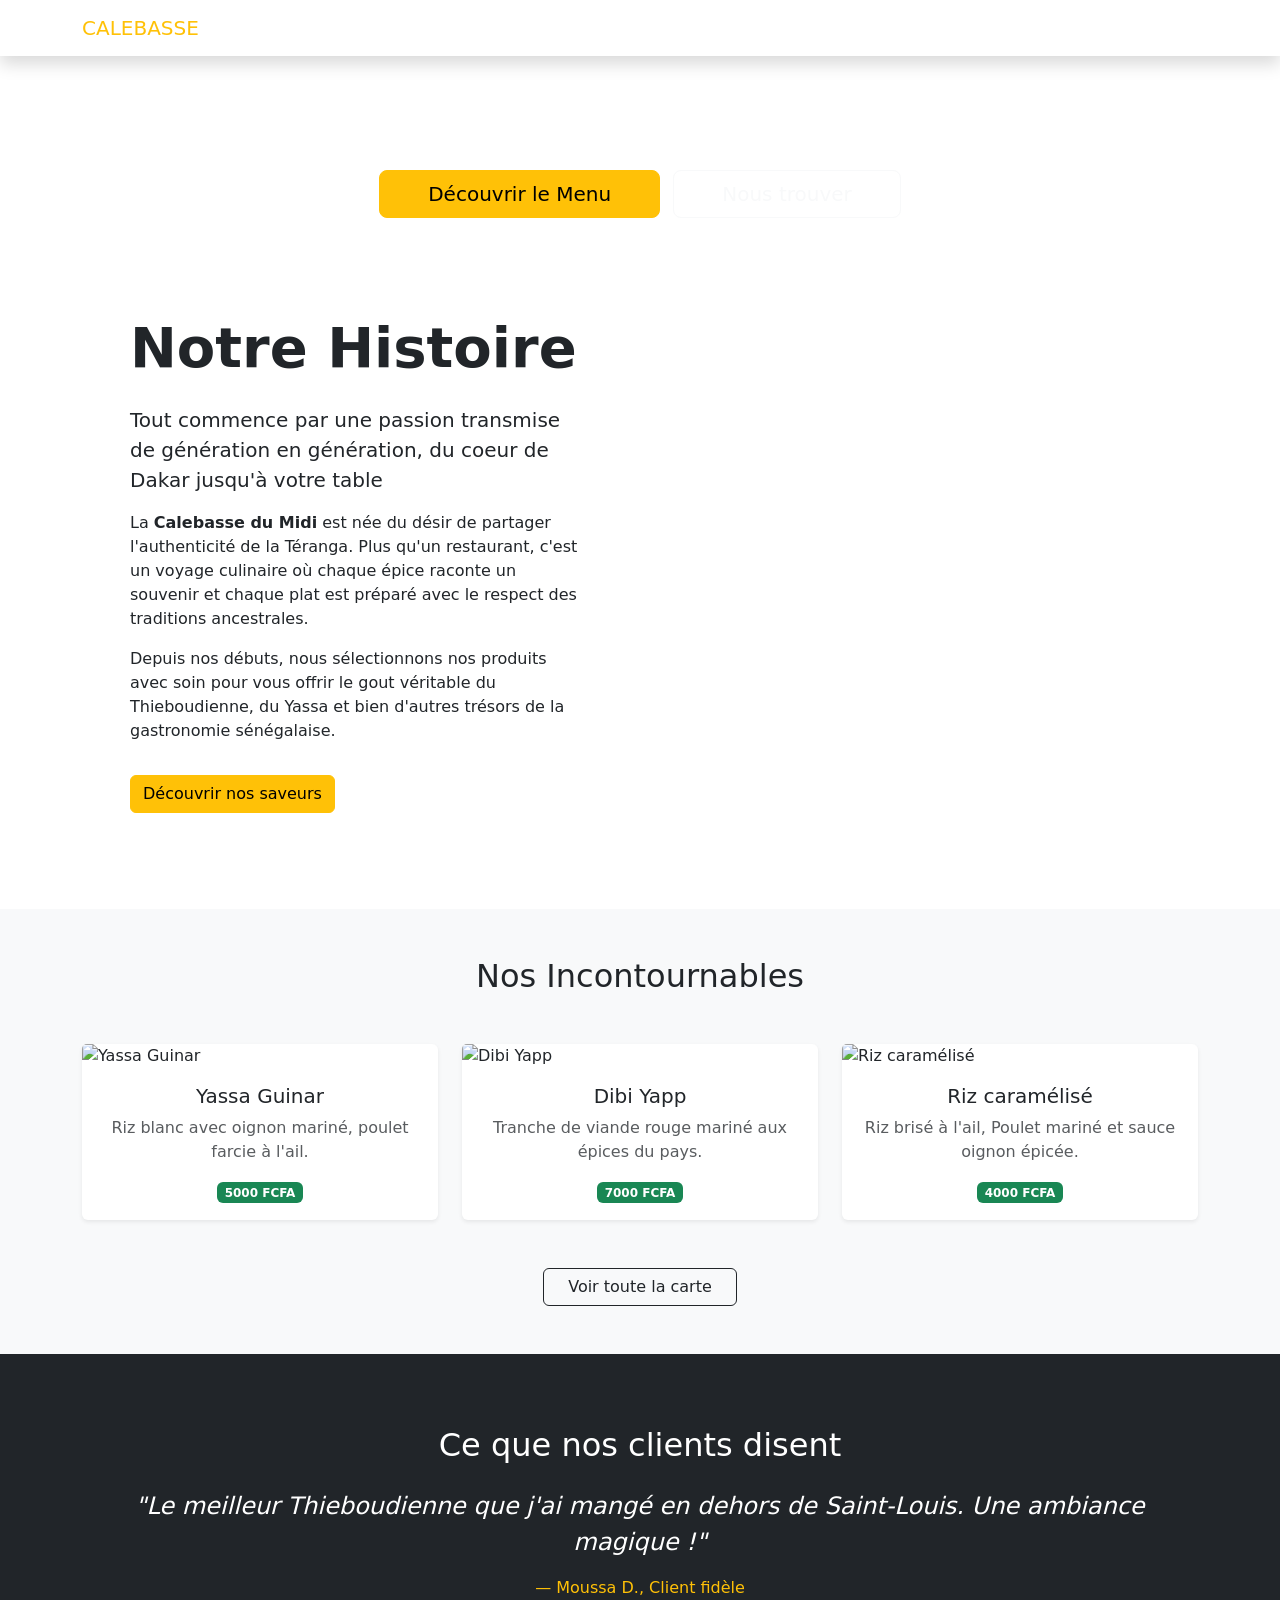
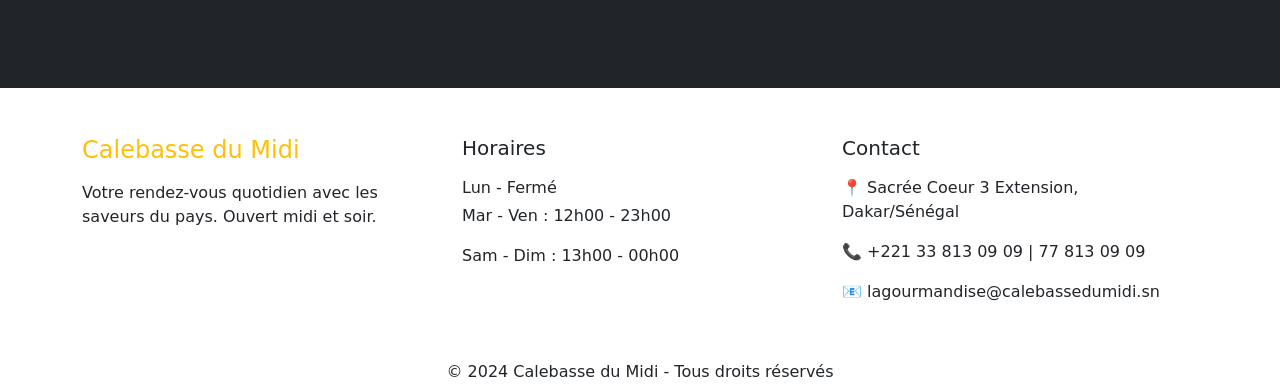
==== index.html @ 5ec92204 "Add files via upload" ====
<!DOCTYPE html>
<html lang="fr">
<head>
    <meta charset="UTF-8">
    <meta name="viewport" content="width=device-width, initial-scale=1.0">
    <title>Calebasse du Midi | Restaurant Sénégalais Authentique</title>
    <link href="https://fonts.googleapis.com/css2?family=Playfair+Display:wght@700&family=Poppins:wght@300;400;600&display=swap" rel="stylesheet">
    <link href="https://cdn.jsdelivr.net/npm/bootstrap@5.3.0/dist/css/bootstrap.min.css" rel="stylesheet">
    <link rel="stylesheet" href="style.css">
</head>
<body>

    <header>
        <nav class="navbar navbar-expand-lg navbar-dark fixed-top shadow">
            <div class="container">
                <a class="navbar-brand" href="index.html">
                    <span class="text-warning">CALEBASSE</span> DU MIDI
                </a>
                <button class="navbar-toggler" type="button" data-bs-toggle="collapse"data-bs-target="#navbarNav">
                    <span  class="navbar-toggler-icon"></span>
                </button>
                <div class="collapse navbar-collapse" id="navbarNav">
                    <ul class="navbar-nav ms-auto">
                        <li class="nav-item"><a class="nav-link active" href="index.html">Accueil</a></li>
                        <li class="nav-item"><a class="nav-link" href="menu.html">Menu</a></li>
                        <li class="nav-item"><a class="nav-link" href="galerie.html">Galerie</a></li>
                        <li class="nav-item"><a class="nav-link" href="contact.html">Réservervation & Contact</a></li>
                    </ul>
                </div>
            </div>
        </nav>
    </header>

    <section class="hero-section d-flex align-items-center text-center text-white">
        <div class="container">
            <h1 class="display-1 fw-bold">L'Art de la Teranga</h1>
            <p class="lead fs-3 mb-4">Savourez l'authenticité de la cuisine au cœur de la ville.</p>
            <div class="d-grid gap-2 d-md-block">
                <a href="menu.html" class="btn btn-warning btn-lg px-5 me-md-2">Découvrir le Menu</a>
                <a href="contact.html" class="btn btn-outline-light btn-lg px-5">Nous trouver</a>
            </div>
        </div>
    </section>

    <section class="history-section py-5">
        <div class="container">
            <div class="row align-items-center">
                <div class="col-md-6 mb-4 mb-md-0">
                    <div class="filigrane-container p-5">
                    <h2 class="display-4 fw-bold mb-4">Notre Histoire</h2>
                    <p class="lead">Tout commence par une passion transmise de génération en génération,
                        du coeur de Dakar jusqu'à votre table</p>
                        <p>La <strong>Calebasse du Midi</strong> est née du désir de partager l'authenticité de la Téranga.
                        Plus qu'un restaurant, c'est un voyage culinaire où chaque épice raconte un souvenir et chaque plat est 
                        préparé avec le respect des traditions ancestrales.</p>
                         <P> Depuis nos débuts, nous sélectionnons nos produits avec soin pour vous offrir le gout véritable du
                         Thieboudienne, du Yassa et bien d'autres trésors de la gastronomie sénégalaise.</p>
                         <a href="#menu" class="btn btn-warning mt-3">Découvrir nos saveurs</a>
                         <div class="col-md-6">
                            <div class="history-img-wrapper">
                         </div>
                      </div>
                    </div>
                  </div>
     </section>

    <section class="py-5 bg-light">
        <div class="container">
            <h2 class="text-center mb-5 section-title">Nos Incontournables</h2>
            <div class="row g-4">
                <div class="col-md-4">
                    <div class="card h-100 border-0 shadow-sm dish-card">
                        <img src="Image/Yassa Guinar.jpg" class="card-img-top" alt="Yassa Guinar">
                        <div class="card-body text-center">
                            <h5 class="card-title">Yassa Guinar</h5>
                            <p class="card-text text-muted">Riz blanc avec oignon mariné, poulet farcie à l'ail.</p>
                            <span class="badge bg-success">5000 FCFA</span>
                        </div>
                    </div>
                </div>
                <div class="col-md-4">
                    <div class="card h-100 border-0 shadow-sm dish-card">
                        <img src="image/Dibi Yapp.jpg" class="card-img-top" alt="Dibi Yapp">
                        <div class="card-body text-center">
                            <h5 class="card-title">Dibi Yapp</h5>
                            <p class="card-text text-muted">Tranche de viande rouge mariné aux épices du pays.</p>
                            <span class="badge bg-success">7000 FCFA</span>
                        </div>
                    </div>
                </div>
                <div class="col-md-4">
                    <div class="card h-100 border-0 shadow-sm dish-card">
                        <img src="image/Riz caramélisé.jpg" class="card-img-top" alt="Riz caramélisé">
                        <div class="card-body text-center">
                            <h5 class="card-title">Riz caramélisé</h5>
                            <p class="card-text text-muted">Riz brisé à l'ail, Poulet mariné et sauce oignon épicée.</p>
                            <span class="badge bg-success">4000 FCFA</span>
                        </div>
                    </div>
                </div>
            </div>
            <div class="text-center mt-5">
                <a href="menu.html" class="btn btn-outline-dark px-4">Voir toute la carte</a>
            </div>
        </div>
    </section>

    <section class="py-5 bg-dark text-white text-center">
        <div class="container py-4">
            <h2 class="mb-4">Ce que nos clients disent</h2>
            <div class="fst-italic fs-4">"Le meilleur Thieboudienne que j'ai mangé en dehors de Saint-Louis. Une ambiance magique !"</div>
            <p class="mt-3 text-warning">— Moussa D., Client fidèle</p>
        </div>
    </section>

    <footer class="footer pt-5 pb-3">
        <div class="container">
            <div class="row">
                <div class="col-md-4 mb-4">
                    <h4 class="text-warning mb-3">Calebasse du Midi</h4>
                    <p>Votre rendez-vous quotidien avec les saveurs du pays. Ouvert midi et soir.</p>
                </div>
                <div class="col-md-4 mb-4">
                    <h5 class="mb-3">Horaires</h5>
                    <p class="mb-1">Lun - Fermé</p>
                    <p>Mar - Ven  : 12h00 - 23h00</p>
                    <p>Sam - Dim : 13h00 - 00h00</p>
                </div>
                <div class="col-md-4 mb-4">
                    <h5 class="mb-3">Contact</h5>
                    <p>📍 Sacrée Coeur 3 Extension, Dakar/Sénégal</p>
                    <p>📞 +221 33 813 09 09 | 77 813 09 09</p>
                    <p>📧 lagourmandise@calebassedumidi.sn</p>
                </div>
            </div>
            </div>
 </footer>
 <footer><div class="container text-center">© 2024 Calebasse du Midi - Tous droits réservés</div></footer>

</body>
</html>
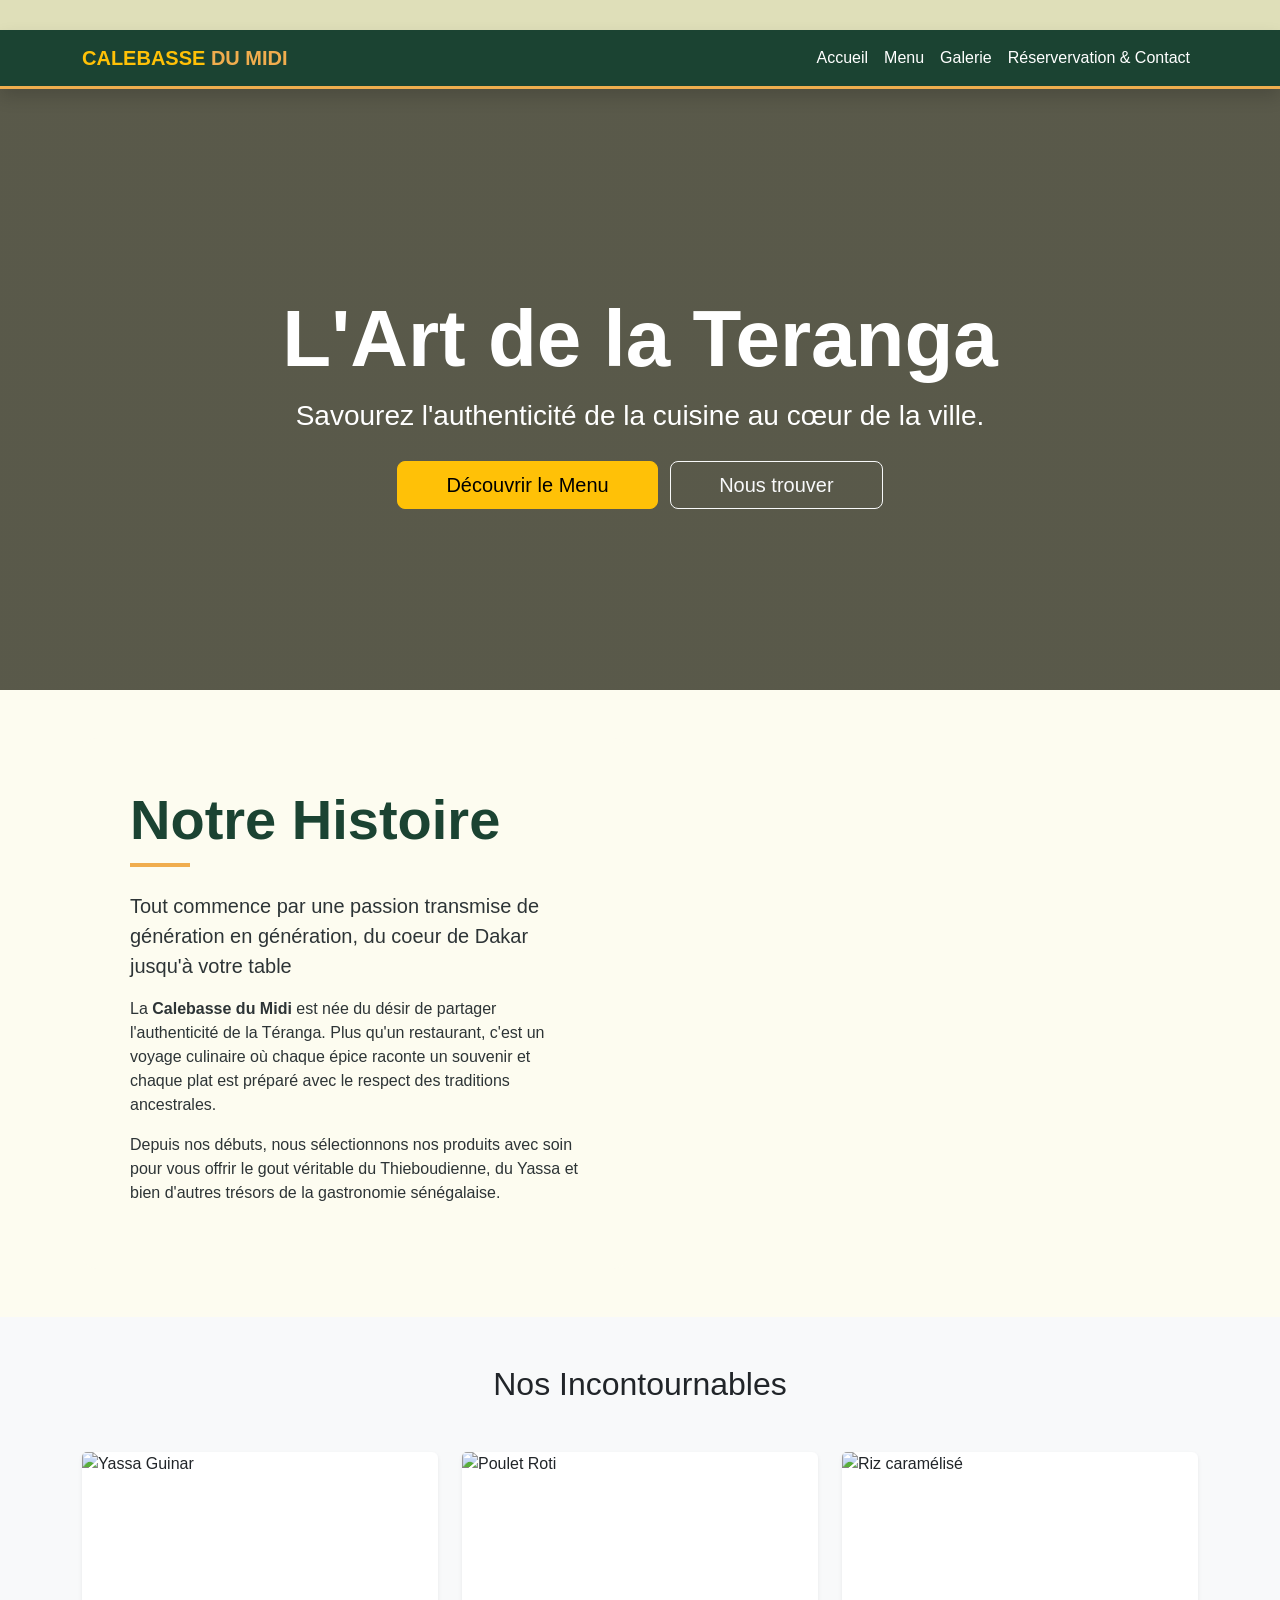
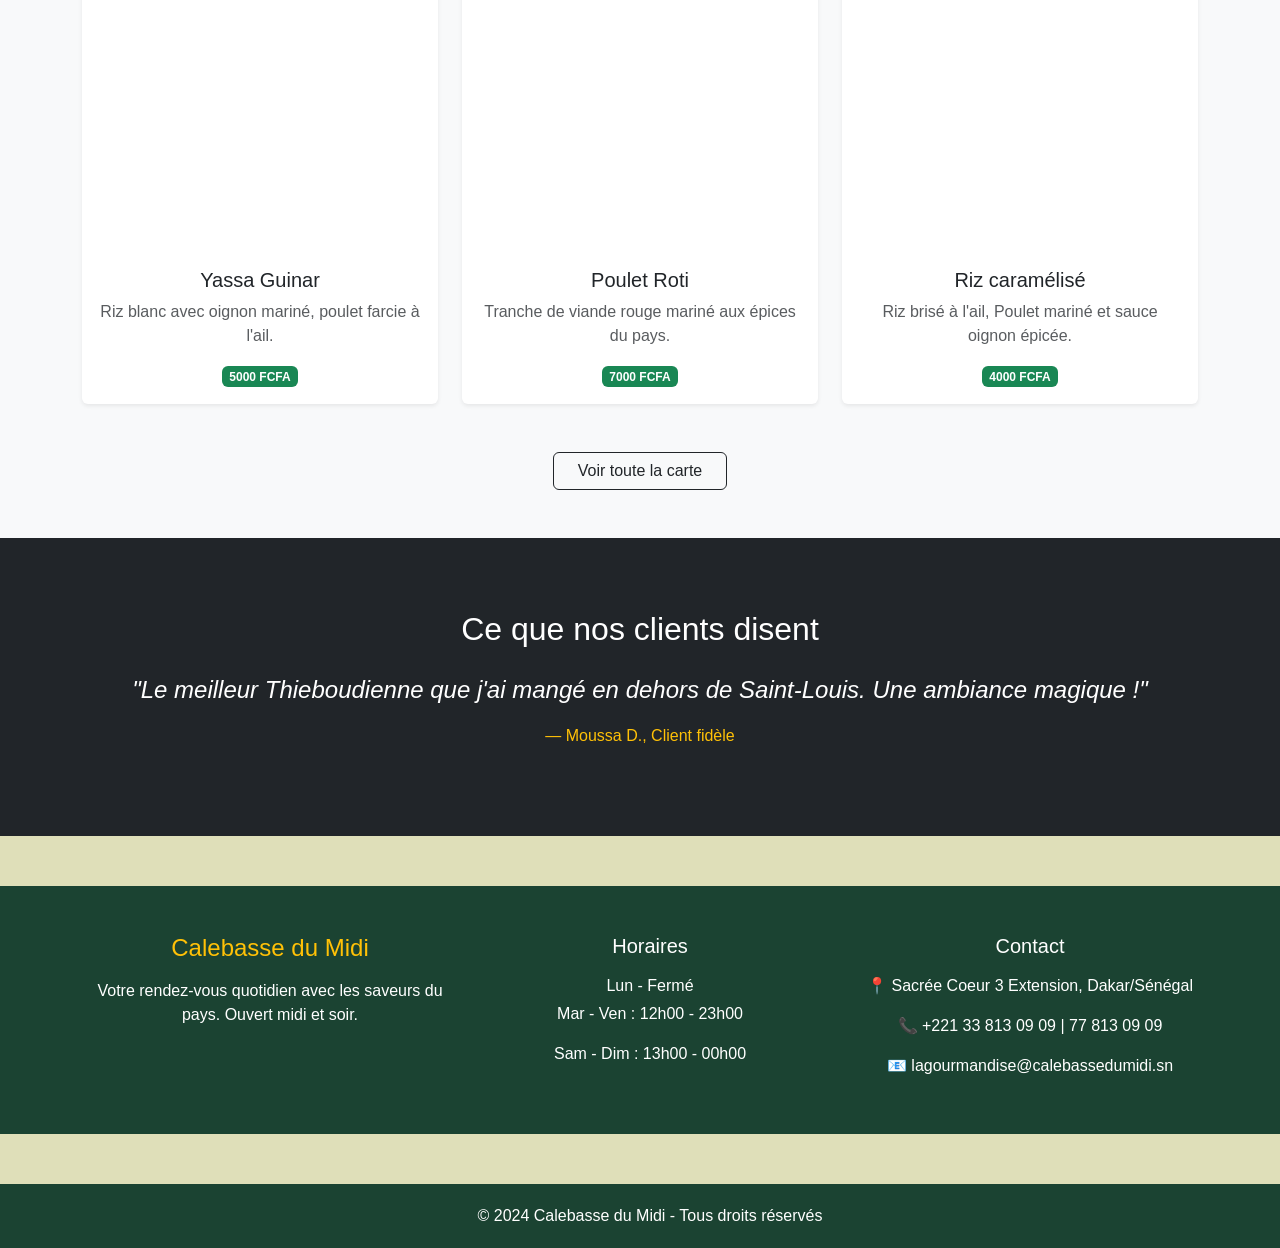
==== commit 12ec74a2: "Add files via upload" ====
--- a/index.html
+++ b/index.html
@@ -55,8 +55,7 @@
                         préparé avec le respect des traditions ancestrales.</p>
                          <P> Depuis nos débuts, nous sélectionnons nos produits avec soin pour vous offrir le gout véritable du
                          Thieboudienne, du Yassa et bien d'autres trésors de la gastronomie sénégalaise.</p>
-                         <a href="#menu" class="btn btn-warning mt-3">Découvrir nos saveurs</a>
-                         <div class="col-md-6">
+                          <div class="col-md-6">
                             <div class="history-img-wrapper">
                          </div>
                       </div>
@@ -80,9 +79,9 @@
                 </div>
                 <div class="col-md-4">
                     <div class="card h-100 border-0 shadow-sm dish-card">
-                        <img src="image/Dibi Yapp.jpg" class="card-img-top" alt="Dibi Yapp">
+                        <img src="image/Poulet Roti.jpg" class="card-img-top" alt="Poulet Roti">
                         <div class="card-body text-center">
-                            <h5 class="card-title">Dibi Yapp</h5>
+                            <h5 class="card-title">Poulet Roti</h5>
                             <p class="card-text text-muted">Tranche de viande rouge mariné aux épices du pays.</p>
                             <span class="badge bg-success">7000 FCFA</span>
                         </div>
@@ -90,7 +89,7 @@
                 </div>
                 <div class="col-md-4">
                     <div class="card h-100 border-0 shadow-sm dish-card">
-                        <img src="image/Riz caramélisé.jpg" class="card-img-top" alt="Riz caramélisé">
+                        <img src="image/Riz sauté.jpg" class="card-img-top" alt="Riz caramélisé">
                         <div class="card-body text-center">
                             <h5 class="card-title">Riz caramélisé</h5>
                             <p class="card-text text-muted">Riz brisé à l'ail, Poulet mariné et sauce oignon épicée.</p>
--- a/style.css
+++ b/style.css
@@ -0,0 +1,121 @@
+
+
+:root {
+    --primary: #d9534f; 
+    --secondary: #f0ad4e; 
+    --dark-green: #1b4332; 
+    --light: #dfdfb9; 
+}
+
+body {
+    background-color: var(--light);
+    font-family: 'Segoe UI', Roboto, sans-serif;
+    padding-top: 60px;
+}
+nav{
+    margin-top: 30px;
+    position:relative;
+    top: 30px;
+    
+}
+
+.navbar {
+    background-color: var(--dark-green);
+    border-bottom: 3px solid var(--secondary);
+}
+
+.navbar-brand {
+    font-weight: bold;
+    color: var(--secondary);
+    text-transform: uppercase;
+}
+
+.nav-link {
+    color: white;
+    transition: 0.3s;
+}
+
+.nav-link:hover, .nav-link.active {
+    color: var(--secondary);
+}
+
+.hero-section {
+    padding-top: 50px;
+    background-image:linear-gradient(rgba(0,0,0,0.6), rgba(0,0,0,0.6)), 
+    url("Image/Mon\ resto.jpg"); 
+    height: 70vh;
+    display: flex;
+    flex-direction: column;
+    justify-content: center;
+    align-items: center;
+    background-size: cover;
+    background-position: center;
+    color: white;
+}
+
+.history-section{
+    background-color:#fdfcf0; 
+    color: #2d3436;
+}
+.history-section h2{
+    color: var(--dark-green);
+    position: relative;
+}
+.history-section h2::after{
+    content:"";
+display: block;
+width: 60px;
+height: 4px;
+background-color: var(--secondary);
+margin-top:10px;
+}
+.history-img-wrapper img{
+    transition: transform 0.3s ease;
+}
+
+.history-img-wrapper img:hover{
+    transform:scale(1.02);
+}
+
+.filigrane-container{
+    position: relative;
+    z-index: 1;
+    overflow: hidden;
+    background-color: #fdfcf0;
+    border-radius: 15px;
+}
+
+.filigrane-container::before{
+    content: "";
+    position: absolute;
+    top: 0;
+    left: 0;
+    transform: none;
+    width: 100%;
+    height: 100%;
+    background-image: url(image/pexels-zakariahanif-35380392.jpg);
+    background-repeat: no-repeat;
+    background-position: center;
+    background-size: cover;
+    opacity: 0.4;
+    z-index: -1;
+    filter: grayscale(100%);
+}
+
+.filigrane-container h2, .filigrane-container p{
+    position: relative;
+    z-index: 2;
+} 
+.card-img-top {
+    height: 400px;
+    object-fit: cover;
+}
+
+footer {
+    background-color: var(--dark-green);
+    color: white;
+    padding: 20px 0;
+    padding-left: 20px;
+    margin-top: 50px;
+    text-align: center;
+}
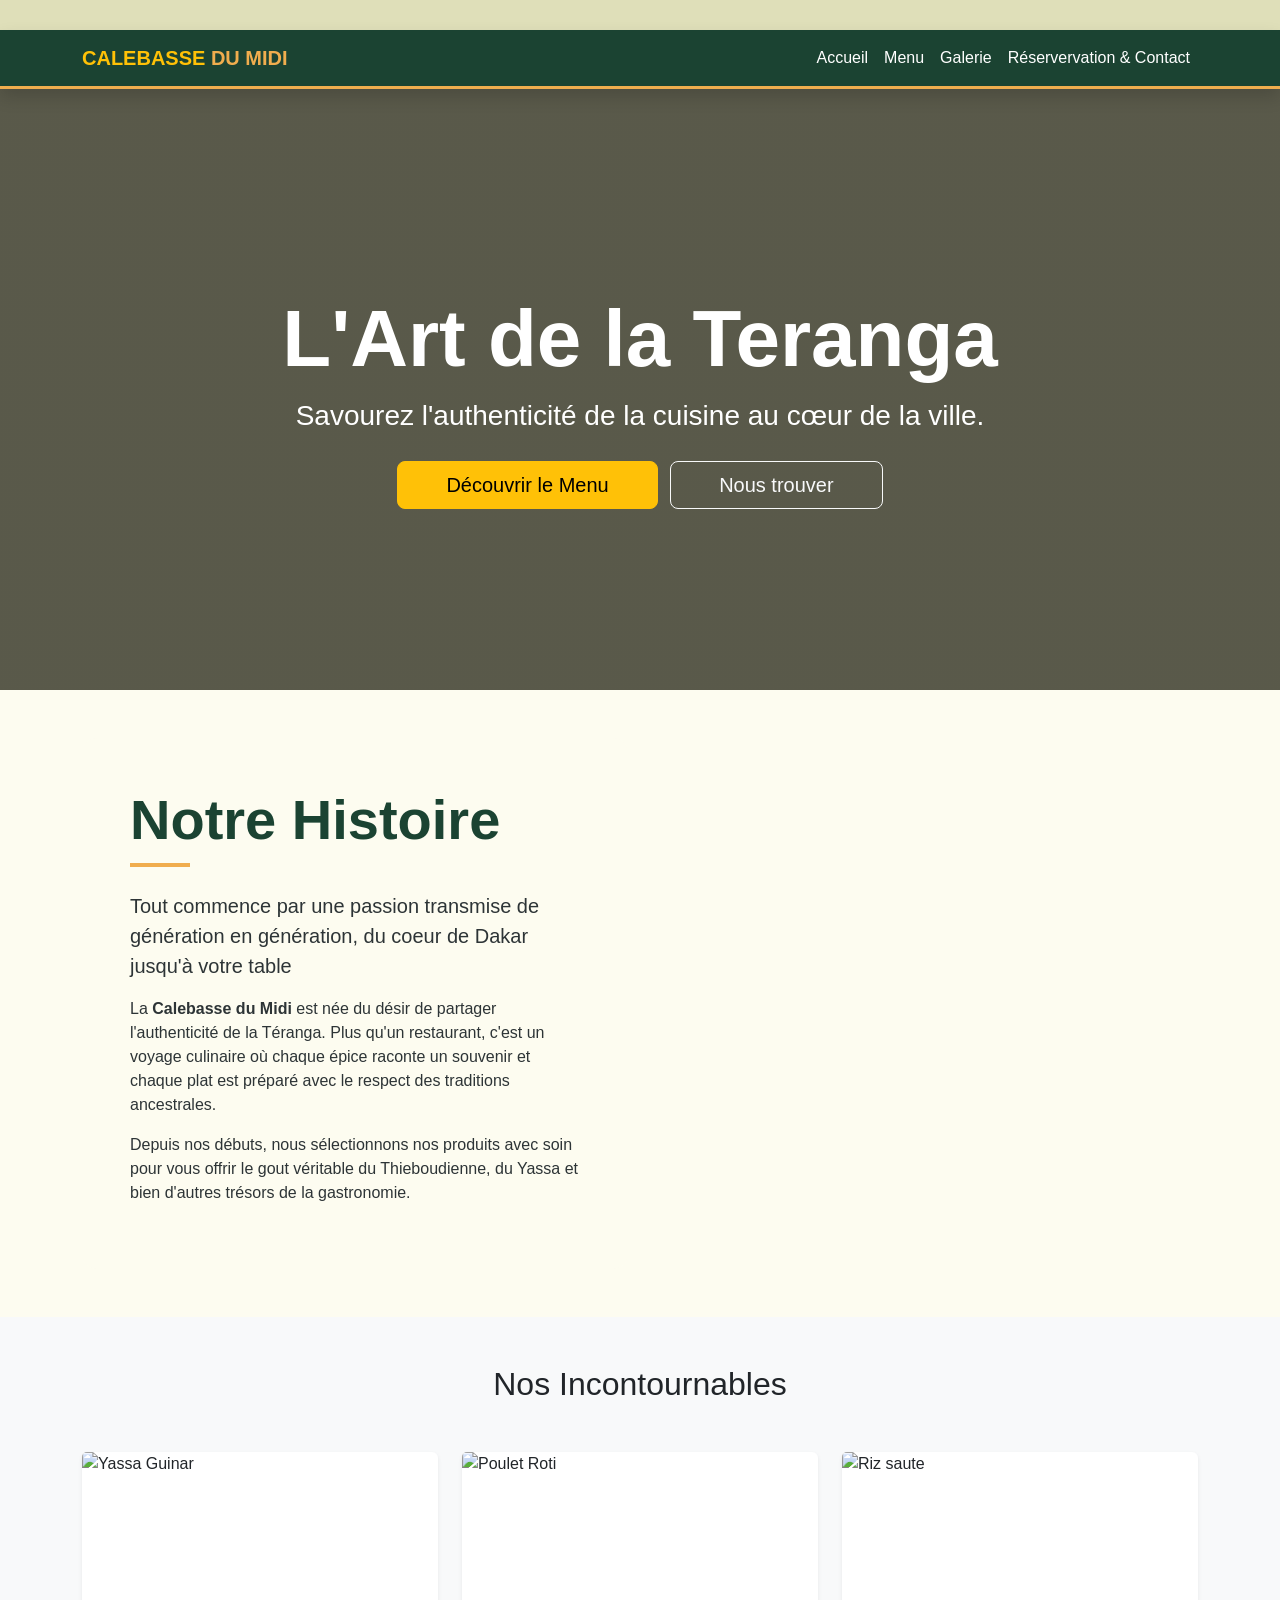
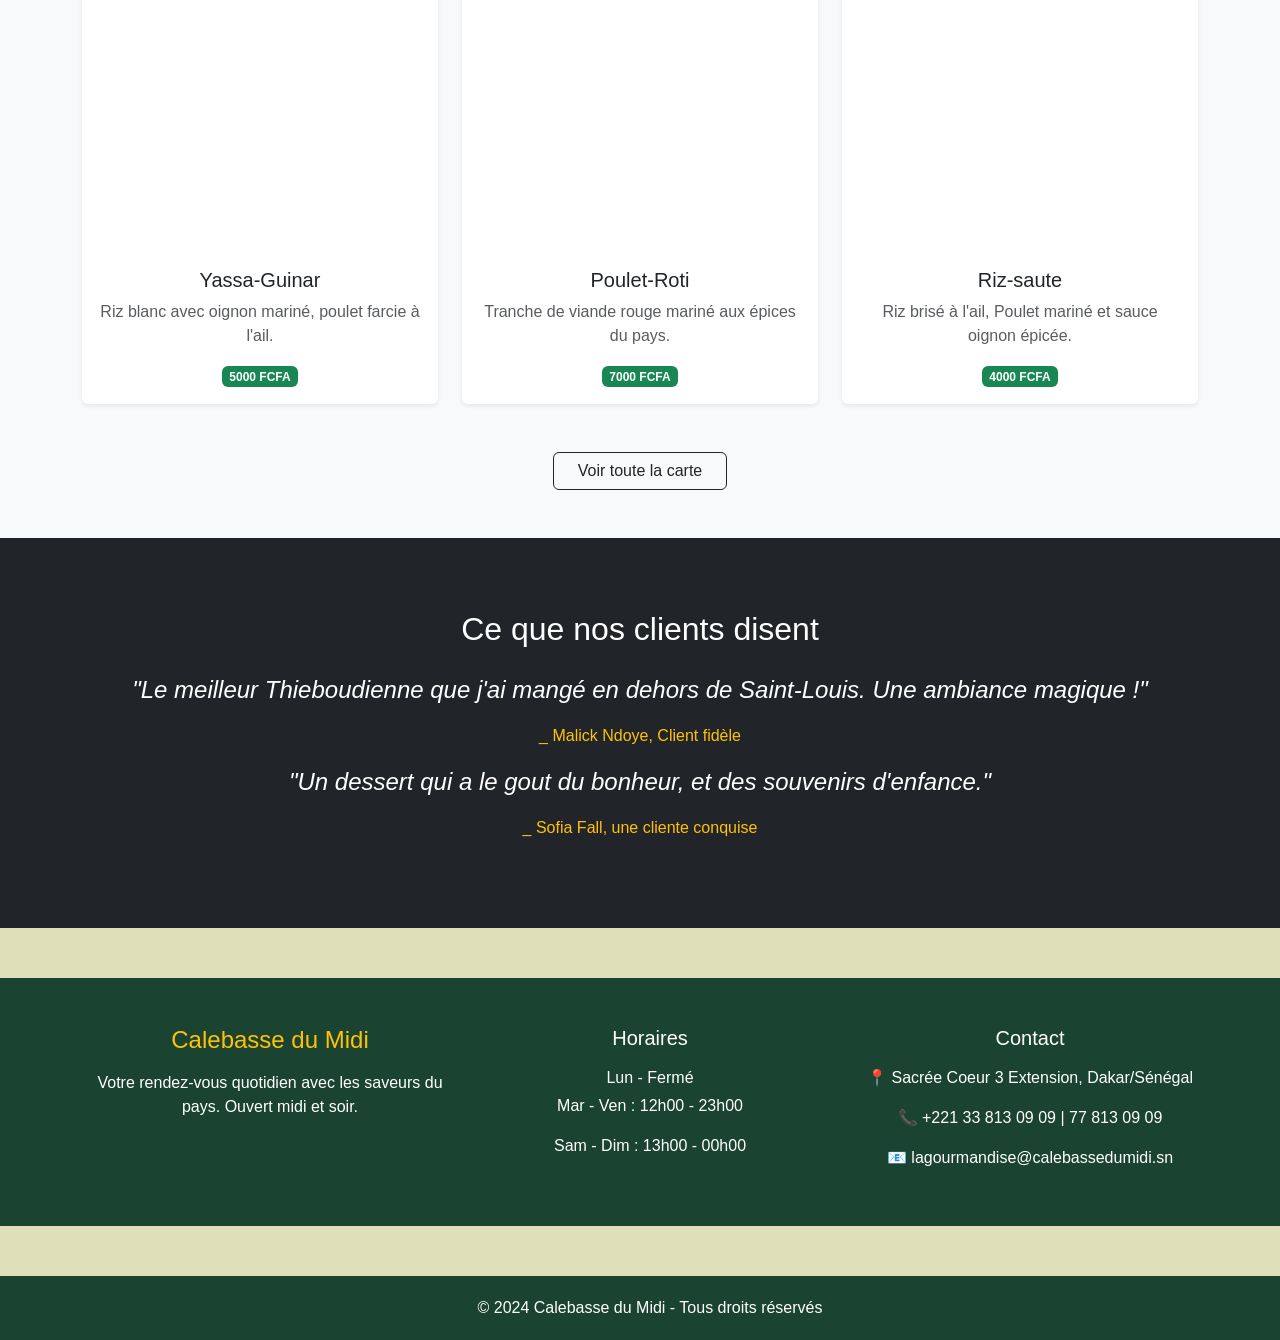
==== commit aafec596: "Fix HTML structure and update content" ====
--- a/index.html
+++ b/index.html
@@ -54,7 +54,7 @@
                         Plus qu'un restaurant, c'est un voyage culinaire où chaque épice raconte un souvenir et chaque plat est 
                         préparé avec le respect des traditions ancestrales.</p>
                          <P> Depuis nos débuts, nous sélectionnons nos produits avec soin pour vous offrir le gout véritable du
-                         Thieboudienne, du Yassa et bien d'autres trésors de la gastronomie sénégalaise.</p>
+                         Thieboudienne, du Yassa et bien d'autres trésors de la gastronomie.</p>
                           <div class="col-md-6">
                             <div class="history-img-wrapper">
                          </div>
@@ -69,9 +69,9 @@
             <div class="row g-4">
                 <div class="col-md-4">
                     <div class="card h-100 border-0 shadow-sm dish-card">
-                        <img src="Image/Yassa Guinar.jpg" class="card-img-top" alt="Yassa Guinar">
+                        <img src="image/Yassa-Guinar.jpg" class="card-img-top" alt="Yassa Guinar">
                         <div class="card-body text-center">
-                            <h5 class="card-title">Yassa Guinar</h5>
+                            <h5 class="card-title">Yassa-Guinar</h5>
                             <p class="card-text text-muted">Riz blanc avec oignon mariné, poulet farcie à l'ail.</p>
                             <span class="badge bg-success">5000 FCFA</span>
                         </div>
@@ -79,9 +79,9 @@
                 </div>
                 <div class="col-md-4">
                     <div class="card h-100 border-0 shadow-sm dish-card">
-                        <img src="image/Poulet Roti.jpg" class="card-img-top" alt="Poulet Roti">
+                        <img src="image/Poulet-Roti.jpg" class="card-img-top" alt="Poulet Roti">
                         <div class="card-body text-center">
-                            <h5 class="card-title">Poulet Roti</h5>
+                            <h5 class="card-title">Poulet-Roti</h5>
                             <p class="card-text text-muted">Tranche de viande rouge mariné aux épices du pays.</p>
                             <span class="badge bg-success">7000 FCFA</span>
                         </div>
@@ -89,9 +89,9 @@
                 </div>
                 <div class="col-md-4">
                     <div class="card h-100 border-0 shadow-sm dish-card">
-                        <img src="image/Riz sauté.jpg" class="card-img-top" alt="Riz caramélisé">
+                        <img src="image/Riz-saute.jpg" class="card-img-top" alt="Riz saute">
                         <div class="card-body text-center">
-                            <h5 class="card-title">Riz caramélisé</h5>
+                            <h5 class="card-title">Riz-saute</h5>
                             <p class="card-text text-muted">Riz brisé à l'ail, Poulet mariné et sauce oignon épicée.</p>
                             <span class="badge bg-success">4000 FCFA</span>
                         </div>
@@ -108,7 +108,9 @@
         <div class="container py-4">
             <h2 class="mb-4">Ce que nos clients disent</h2>
             <div class="fst-italic fs-4">"Le meilleur Thieboudienne que j'ai mangé en dehors de Saint-Louis. Une ambiance magique !"</div>
-            <p class="mt-3 text-warning">— Moussa D., Client fidèle</p>
+            <p class="mt-3 text-warning">_ Malick Ndoye, Client fidèle</p>
+            <div class="fst-italic fs-4">"Un dessert qui a le gout du bonheur, et des souvenirs d'enfance."</div>
+            <p class="mt-3 text-warning">_ Sofia Fall, une cliente conquise
         </div>
     </section>
 
@@ -137,4 +139,4 @@
  <footer><div class="container text-center">© 2024 Calebasse du Midi - Tous droits réservés</div></footer>
 
 </body>
-</html>+</html>
